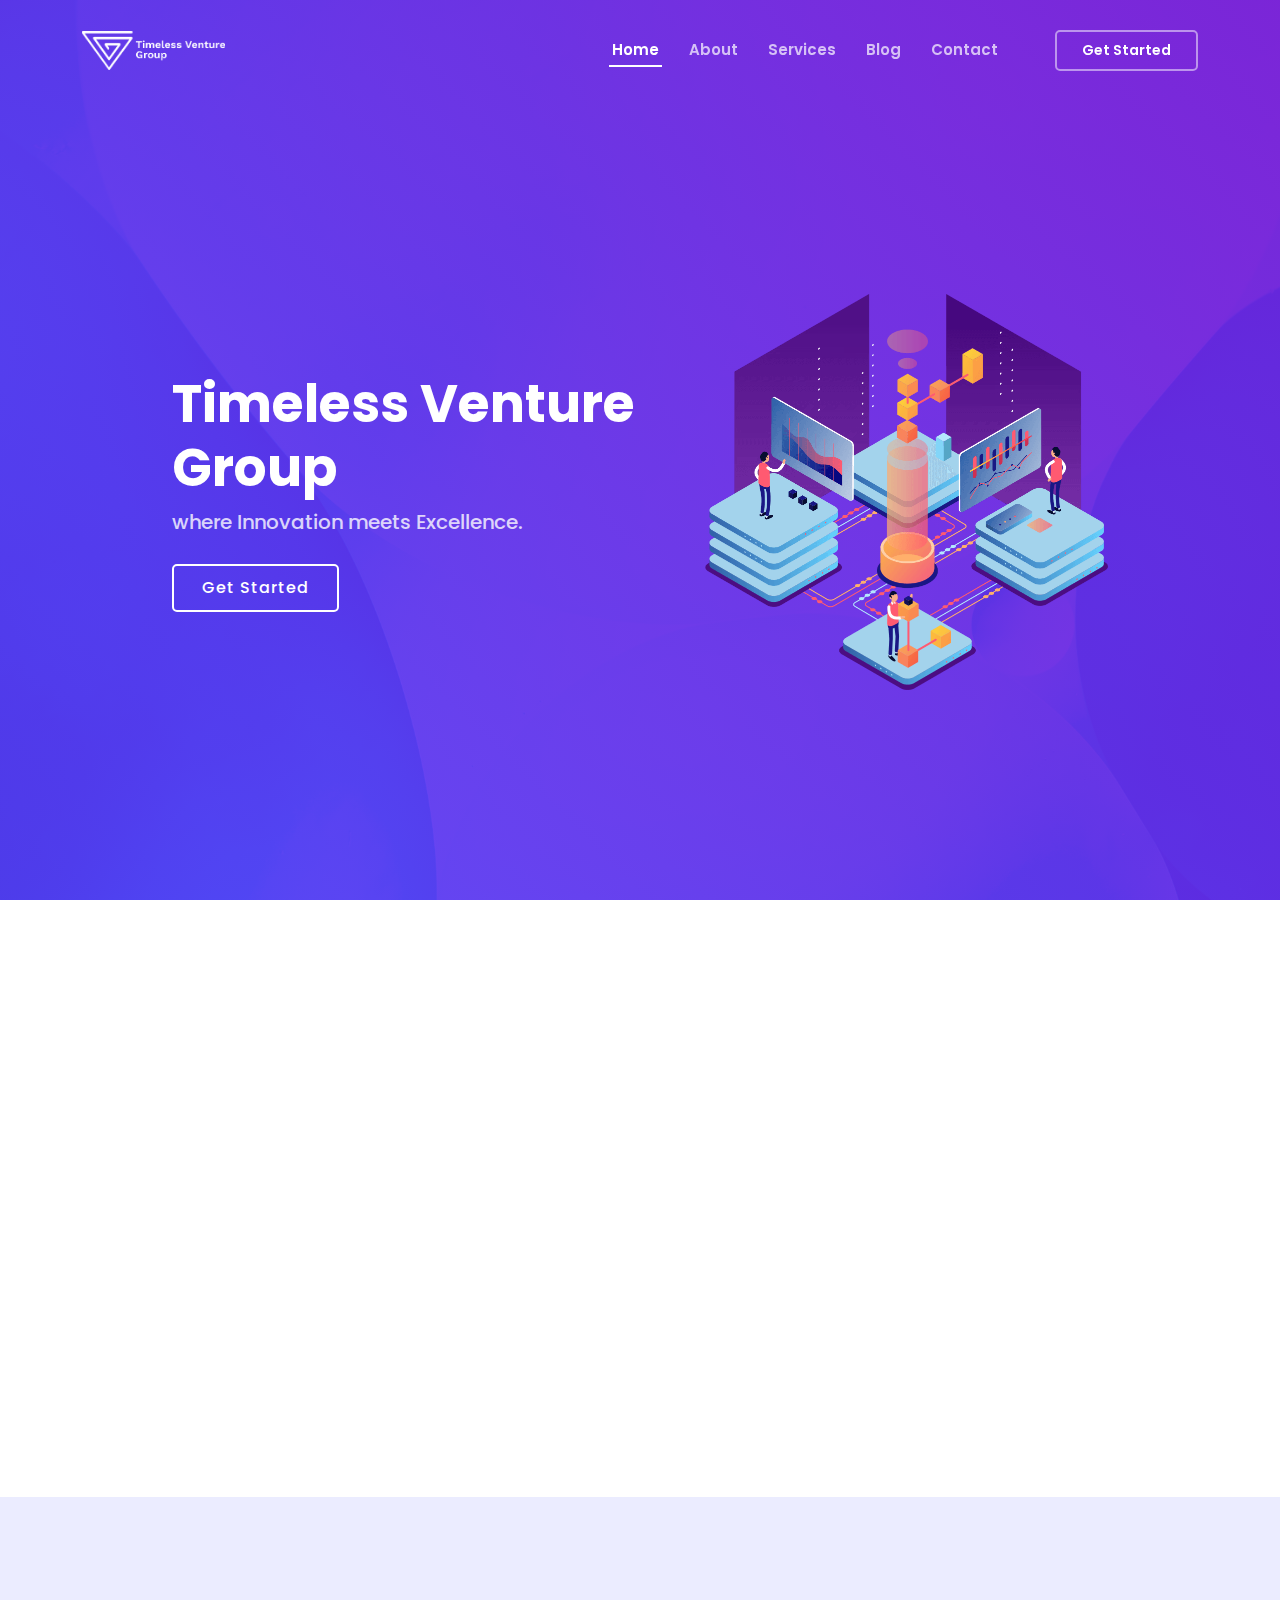
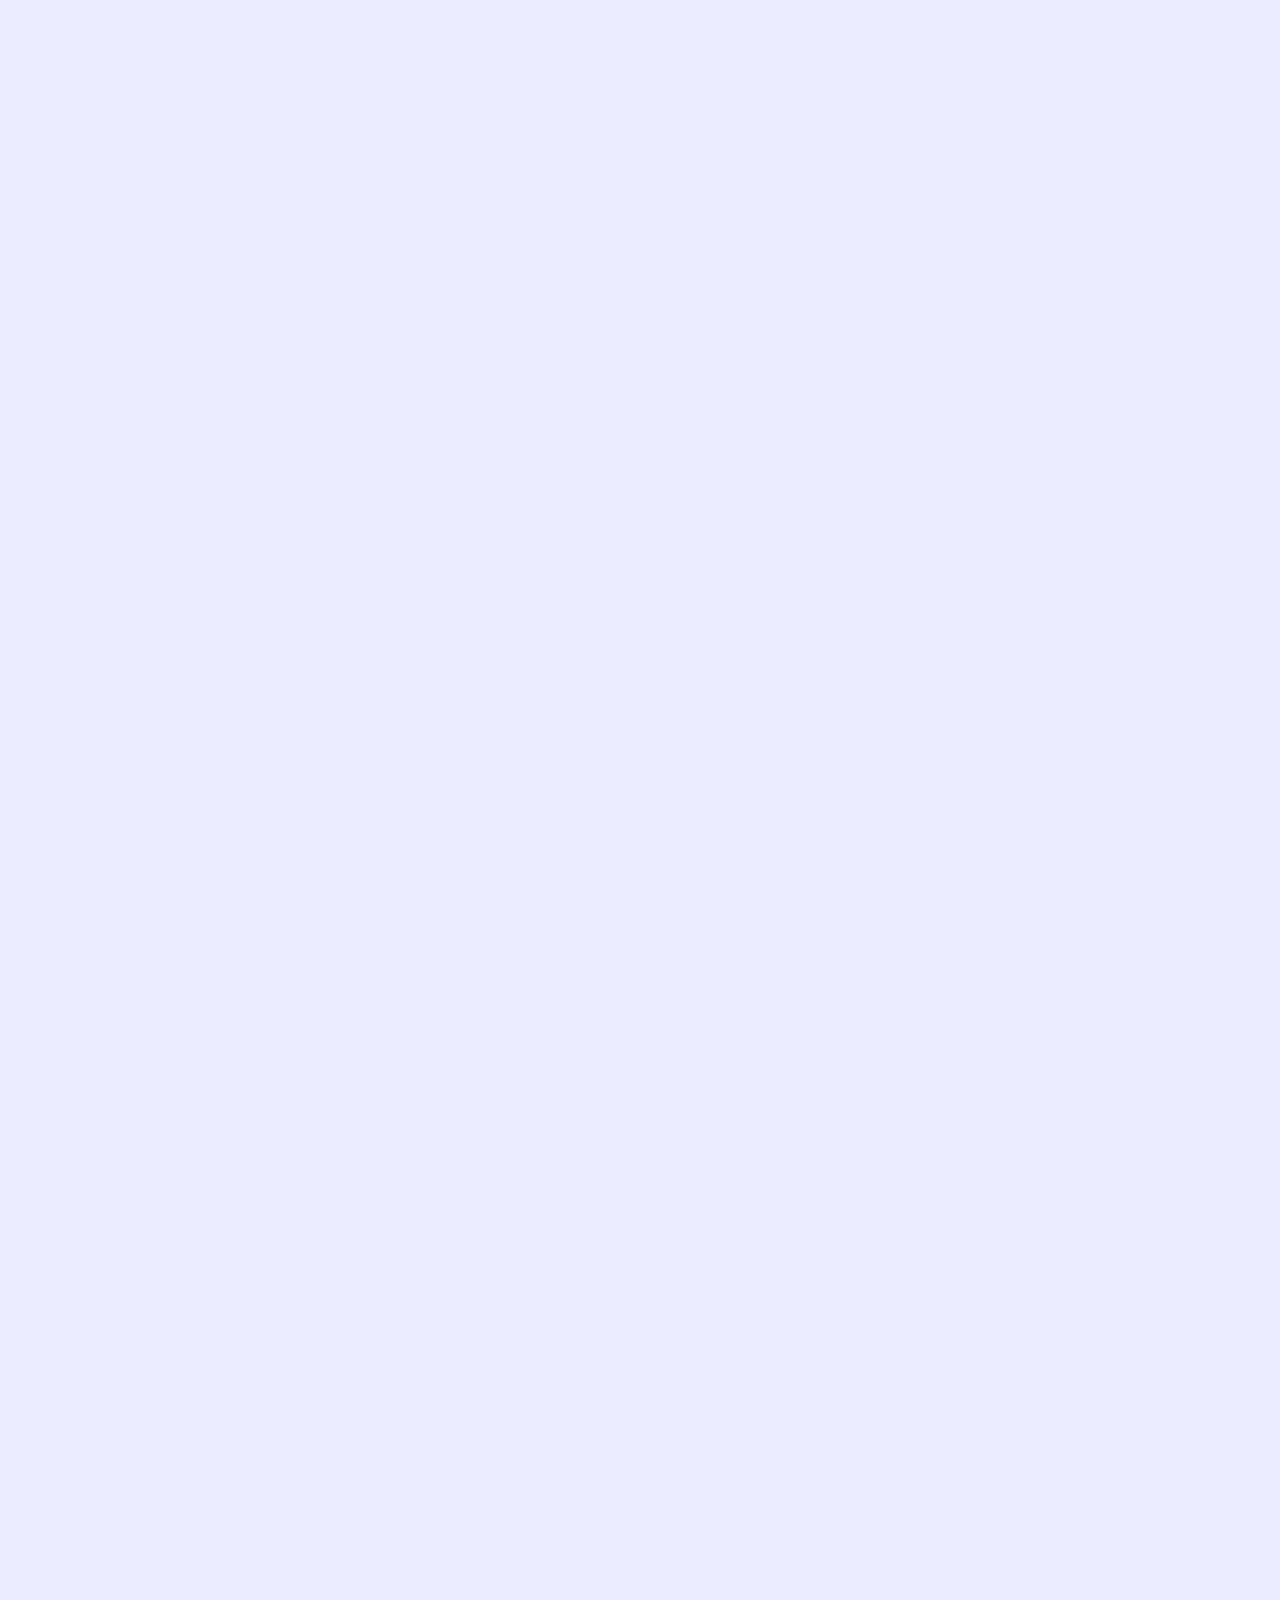
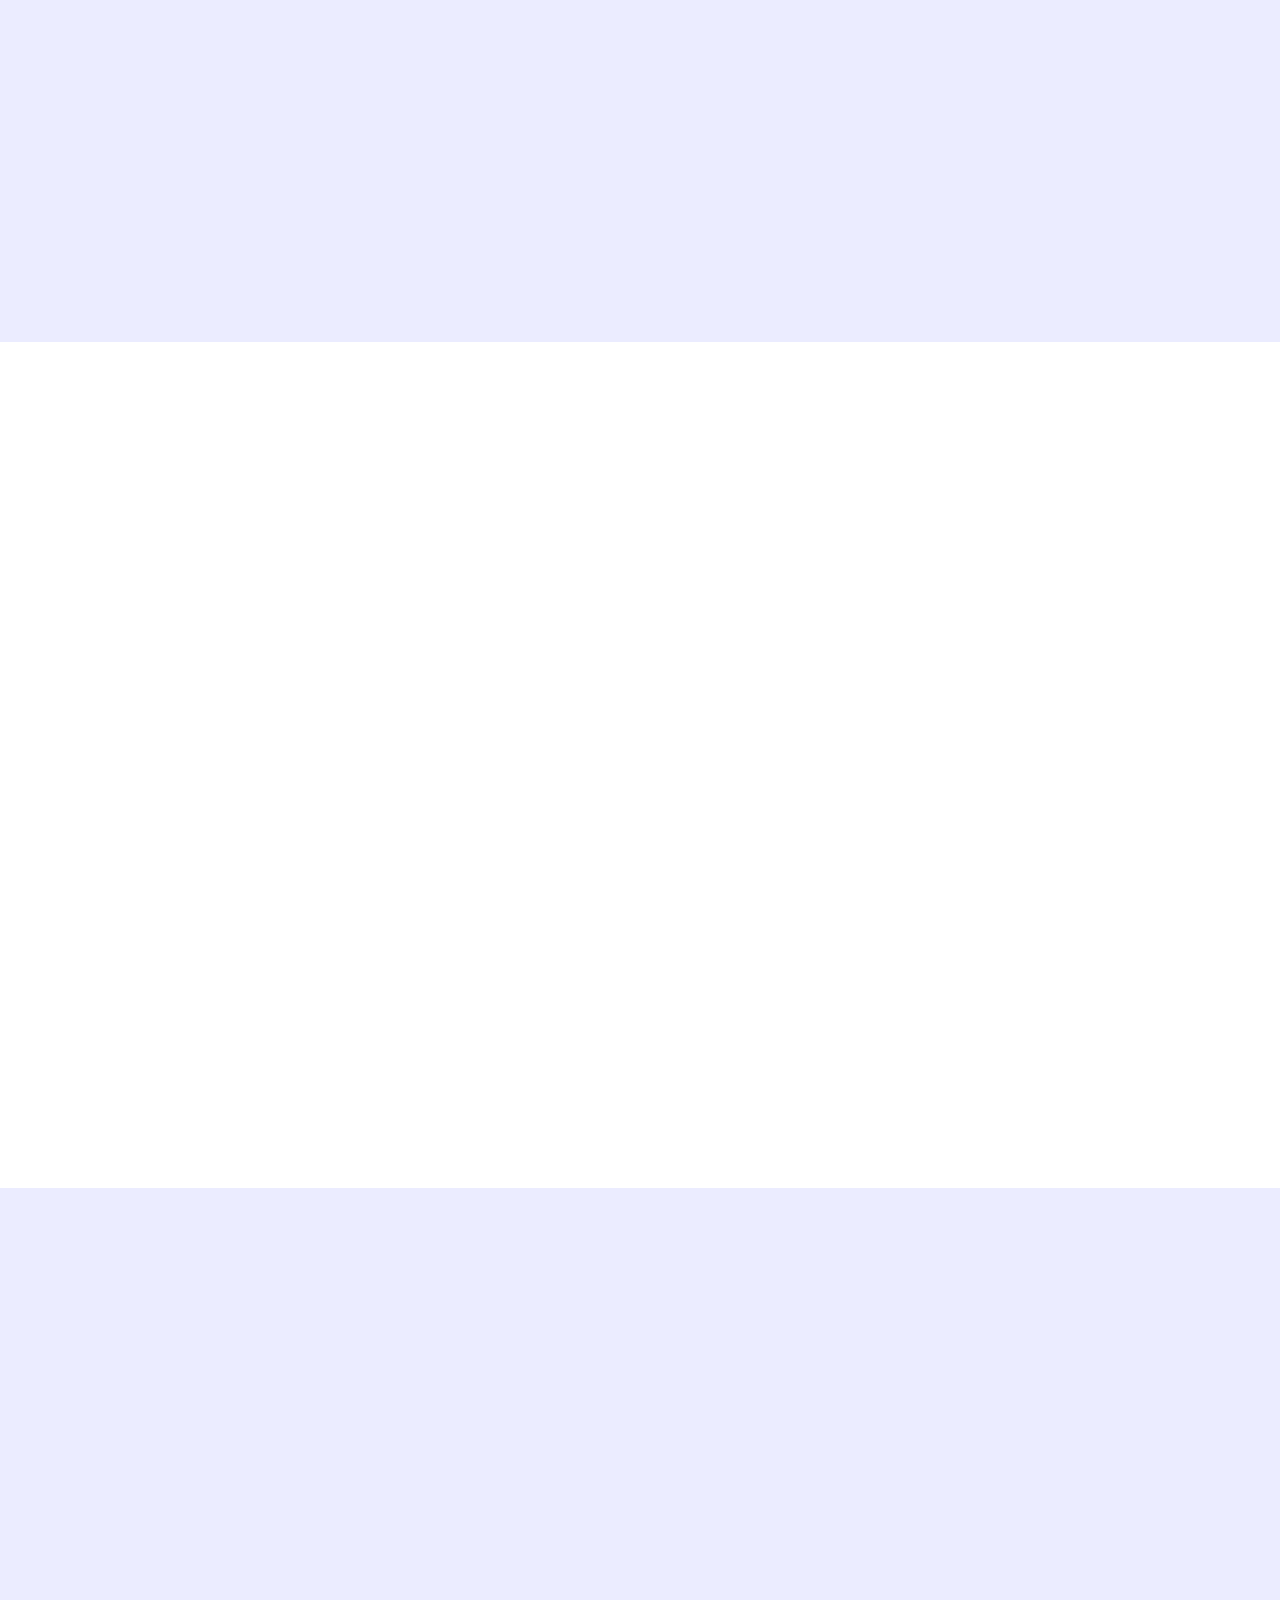
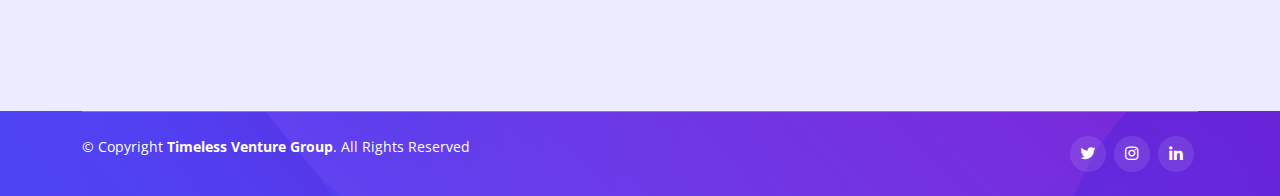
==== index.html @ a807dd1d "ADD" ====
<!DOCTYPE html>
<html lang="en">

<head>
  <meta charset="utf-8">
  <meta content="width=device-width, initial-scale=1.0" name="viewport">

  <title>Timeless Venture Group LLC</title>
  <meta content="" name="description">
  <meta content="" name="keywords">

  <!-- Favicons -->
  <link href="assets/img/TGV.png" rel="icon">
  <link href="assets/img/TGV.png" rel="apple-touch-icon">

  <!-- Google Fonts -->
  <link href="https://fonts.googleapis.com/css?family=Open+Sans:300,300i,400,400i,600,600i,700,700i|Roboto:300,300i,400,400i,500,500i,600,600i,700,700i|Poppins:300,300i,400,400i,500,500i,600,600i,700,700i" rel="stylesheet">

  <!-- Vendor CSS Files -->
  <link href="assets/vendor/aos/aos.css" rel="stylesheet">
  <link href="assets/vendor/bootstrap/css/bootstrap.min.css" rel="stylesheet">
  <link href="assets/vendor/bootstrap-icons/bootstrap-icons.css" rel="stylesheet">
  <link href="assets/vendor/boxicons/css/boxicons.min.css" rel="stylesheet">
  <link href="assets/vendor/glightbox/css/glightbox.min.css" rel="stylesheet">
  <link href="assets/vendor/swiper/swiper-bundle.min.css" rel="stylesheet">

  <!-- Template Main CSS File -->
  <link href="assets/css/style.css" rel="stylesheet">


</head>

<body>

  <!-- ======= Header ======= -->
  <header id="header" class="fixed-top ">
    <div class="container d-flex align-items-center justify-content-between">
      <h1 class="logo"><a href="index.html"></a></h1>
      
     <a href="index.html" class="logo" style="color: #fff; display: block; text-align: left;"><img src="assets/img/TGV.png" alt="" class="img-fluid"></a>

      <nav id="navbar" class="navbar">
        <ul>
          <li><a class="nav-link scrollto active" href="#hero">Home</a></li>
          <li><a class="nav-link scrollto" href="#about">About</a></li>
          <li><a class="nav-link scrollto" href="#services">Services</a></li>
          <li><a class="nav-link scrollto" href="#recent-posts">Blog</a></li>
          <li><a class="nav-link scrollto" href="#contact">Contact</a></li>
          <li><a class="getstarted scrollto" href="#about">Get Started</a></li>
        </ul>
        <i class="bi bi-list mobile-nav-toggle"></i>
      </nav><!-- .navbar -->

    </div>
  </header><!-- End Header -->

  <!-- ======= Hero Section ======= -->
  <section id="hero" class="d-flex align-items-center">

    <div class="container-fluid" data-aos="fade-up">
      <div class="row justify-content-center">
        <div class="col-xl-5 col-lg-6 pt-3 pt-lg-0 order-2 order-lg-1 d-flex flex-column justify-content-center">
          <h1>Timeless Venture Group</h1>
          <h2>where Innovation meets Excellence.</h2>
          <div><a href="#about" class="btn-get-started scrollto">Get Started</a></div>
        </div>
        <div class="col-xl-4 col-lg-6 order-1 order-lg-2 hero-img" data-aos="zoom-in" data-aos-delay="150">
          <img src="assets/img/hero-img.png" class="img-fluid animated" alt="">
        </div>
      </div>
    </div>

  </section><!-- End Hero -->

  <main id="main">

    <!-- ======= About Section ======= -->
    <section id="about" class="about">
      <div class="container">

        <div class="row">
          <div class="col-lg-6 order-1 order-lg-2" data-aos="zoom-in" data-aos-delay="150">
            <img src="assets/img/about.jpg" class="img-fluid" alt="">
          </div>
          <div class="col-lg-6 pt-4 pt-lg-0 order-2 order-lg-1 content" data-aos="fade-right">
            <h3>About</h3>
            <p class="fst-italic">
             Our journey began with a vision to redefine technological landscapes. 
              Established in 2022, we've been at the forefront of AI, ML, and Blockchain innovations, driving the future of businesses.
            </p>
            <ul>
              <li><i class="bi bi-check-circle"></i>Our mission is to empower businesses with cutting-edge technologies.</li>
              <li><i class="bi bi-check-circle"></i>We envision a future where AI, ML, and Blockchain solutions seamlessly integrate into every aspect of organizational success."
</li>
            </ul>
            <a href="#" class="read-more">Read More <i class="bi bi-long-arrow-right"></i></a>
          </div>
        </div>

      </div>
    </section><!-- End About Section -->

    <!-- ======= Counts Section ======= -->

    
    <!-- End Counts Section -->

    <!-- ======= Services Section ======= -->
    <section id="services" class="services section-bg">
      <div class="container" data-aos="fade-up">

        <div class="section-title">
          <h2>Services</h2>
          <p>
            Unlock the Future with our AI, ML, and Blockchain Solutions for SMEs and Large Organizations."
          </p>
        </div>

        <div class="row gy-4">
          <div class="col-lg-4 col-md-6 d-flex align-items-stretch" data-aos="zoom-in" data-aos-delay="100">
            <div class="icon-box iconbox-blue">
              <div class="icon">
                <svg width="100" height="100" viewBox="0 0 600 600" xmlns="http://www.w3.org/2000/svg">
                  <path stroke="none" stroke-width="0" fill="#f5f5f5" d="M300,521.0016835830174C376.1290562159157,517.8887921683347,466.0731472004068,529.7835943286574,510.70327084640275,468.03025145048787C554.3714126377745,407.6079735673963,508.03601936045806,328.9844924480964,491.2728898941984,256.3432110539036C474.5976632858925,184.082847569629,479.9380746630129,96.60480741107993,416.23090153303,58.64404602377083C348.86323505073057,18.502131276798302,261.93793281208167,40.57373210992963,193.5410806939664,78.93577620505333C130.42746243093433,114.334589627462,98.30271207620316,179.96522072025542,76.75703585869454,249.04625023123273C51.97151888228291,328.5150500222984,13.704378332031375,421.85034740162234,66.52175969318436,486.19268352777647C119.04800174914682,550.1803526380478,217.28368757567262,524.383925680826,300,521.0016835830174"></path>
                </svg>
                <i class="bx bxl-dribbble"></i>
              </div>
              <h4><a href="">Predictive Analytics:</a></h4>
              <p>
                Unlock the potential of your data with our predictive analytics solutions. Anticipate trends, optimize resources, and make informed decisions for sustainable growth.
              </p>
            </div>
          </div>

          <div class="col-lg-4 col-md-6 d-flex align-items-stretch" data-aos="zoom-in" data-aos-delay="200">
            <div class="icon-box iconbox-orange ">
              <div class="icon">
                <svg width="100" height="100" viewBox="0 0 600 600" xmlns="http://www.w3.org/2000/svg">
                  <path stroke="none" stroke-width="0" fill="#f5f5f5" d="M300,582.0697525312426C382.5290701553225,586.8405444964366,449.9789794690241,525.3245884688669,502.5850820975895,461.55621195738473C556.606425686781,396.0723002908107,615.8543463187945,314.28637112970534,586.6730223649479,234.56875336149918C558.9533121215079,158.8439757836574,454.9685369536778,164.00468322053177,381.49747125262974,130.76875717737553C312.15926192815925,99.40240125094834,248.97055460311594,18.661163978235184,179.8680185752513,50.54337015887873C110.5421016452524,82.52863877960104,119.82277516462835,180.83849132639028,109.12597500060166,256.43424936330496C100.08760227029461,320.3096726198365,92.17705696193138,384.0621239912766,124.79988738764834,439.7174275375508C164.83382741302287,508.01625554203684,220.96474134820875,577.5009287672846,300,582.0697525312426"></path>
                </svg>
                <i class="bx bx-file"></i>
              </div>
              <h4><a href="">Automation:</a></h4>
              <p>
                Transform your workflow with intelligent automation. Our AI-driven solutions streamline processes, reducing manual effort and maximizing efficiency.
              </p>
            </div>
          </div>

          <div class="col-lg-4 col-md-6 d-flex align-items-stretch" data-aos="zoom-in" data-aos-delay="300">
            <div class="icon-box iconbox-pink">
              <div class="icon">
                <svg width="100" height="100" viewBox="0 0 600 600" xmlns="http://www.w3.org/2000/svg">
                  <path stroke="none" stroke-width="0" fill="#f5f5f5" d="M300,541.5067337569781C382.14930387511276,545.0595476570109,479.8736841581634,548.3450877840088,526.4010558755058,480.5488172755941C571.5218469581645,414.80211281144784,517.5187510058486,332.0715597781072,496.52539010469104,255.14436215662573C477.37192572678356,184.95920475031193,473.57363656557914,105.61284051026155,413.0603344069578,65.22779650032875C343.27470386102294,18.654635553484475,251.2091493199835,5.337323636656869,175.0934190732945,40.62881213300186C97.87086631185822,76.43348514350839,51.98124368387456,156.15599469081315,36.44837278890362,239.84606092416172C21.716077023791087,319.22268207091537,43.775223500013084,401.1760424656574,96.891909868211,461.97329694683043C147.22146801428983,519.5804099606455,223.5754009179313,538.201503339737,300,541.5067337569781"></path>
                </svg>
                <i class="bx bx-tachometer"></i>
              </div>
              <h4><a href="">Adaptive Learning:</a></h4>
              <p>
                Embrace continuous improvement with our adaptive learning models. Our ML solutions evolve alongside your business, providing intelligent insights for strategic decisions.
              </p>
            </div>
          </div>

          <div class="col-lg-4 col-md-6 d-flex align-items-stretch" data-aos="zoom-in" data-aos-delay="100">
            <div class="icon-box iconbox-yellow">
              <div class="icon">
                <svg width="100" height="100" viewBox="0 0 600 600" xmlns="http://www.w3.org/2000/svg">
                  <path stroke="none" stroke-width="0" fill="#f5f5f5" d="M300,503.46388370962813C374.79870501325706,506.71871716319447,464.8034551963731,527.1746412648533,510.4981551193396,467.86667711651364C555.9287308511215,408.9015244558933,512.6030010748507,327.5744911775523,490.211057578863,256.5855673507754C471.097692560561,195.9906835881958,447.69079081568157,138.11976852964426,395.19560036434837,102.3242989838813C329.3053358748298,57.3949838291264,248.02791733380457,8.279543830951368,175.87071277845988,42.242879143198664C103.41431057327972,76.34704239035025,93.79494320519305,170.9812938413882,81.28167332365135,250.07896920659033C70.17666984294237,320.27484674793965,64.84698225790005,396.69656628748305,111.28512138212992,450.4950937839243C156.20124167950087,502.5303643271138,231.32542653798444,500.4755392045468,300,503.46388370962813"></path>
                </svg>
                <i class="bx bx-layer"></i>
              </div>
              <h4><a href="">Pattern Recognition:</a></h4>
              <p>
                Identify patterns and outliers in your data effortlessly. Our ML algorithms enable you to detect trends and anomalies for a comprehensive understanding of your business
              </p>
            </div>
          </div>

          <div class="col-lg-4 col-md-6 d-flex align-items-stretch" data-aos="zoom-in" data-aos-delay="200">
            <div class="icon-box iconbox-red">
              <div class="icon">
                <svg width="100" height="100" viewBox="0 0 600 600" xmlns="http://www.w3.org/2000/svg">
                  <path stroke="none" stroke-width="0" fill="#f5f5f5" d="M300,532.3542879108572C369.38199826031484,532.3153073249985,429.10787420159085,491.63046689027357,474.5244479745417,439.17860296908856C522.8885846962883,383.3225815378663,569.1668002868075,314.3205725914397,550.7432151929288,242.7694973846089C532.6665558377875,172.5657663291529,456.2379748765914,142.6223662098291,390.3689995646985,112.34683881706744C326.66090330228417,83.06452184765237,258.84405631176094,53.51806209861945,193.32584062364296,78.48882559362697C121.61183558270385,105.82097193414197,62.805066853699245,167.19869350419734,48.57481801355237,242.6138429142374C34.843463184063346,315.3850353017275,76.69343916112496,383.4422959591041,125.22947124332185,439.3748458443577C170.7312796277747,491.8107796887764,230.57421082200815,532.3932930995766,300,532.3542879108572"></path>
                </svg>
                <i class="bx bx-slideshow"></i>
              </div>
              <h4><a href="">Decentralized Security:</a></h4>
              <p>
                Ensure the security and integrity of your transactions with our decentralized blockchain solutions. Trust, transparency, and tamper-proof records redefine how you do business.
              </p>
            </div>
          </div>

          <div class="col-lg-4 col-md-6 d-flex align-items-stretch" data-aos="zoom-in" data-aos-delay="300">
            <div class="icon-box iconbox-teal">
              <div class="icon">
                <svg width="100" height="100" viewBox="0 0 600 600" xmlns="http://www.w3.org/2000/svg">
                  <path stroke="none" stroke-width="0" fill="#f5f5f5" d="M300,566.797414625762C385.7384707136149,576.1784315230908,478.7894351017131,552.8928747891023,531.9192734346935,484.94944893311C584.6109503024035,417.5663521118492,582.489472248146,322.67544863468447,553.9536738515405,242.03673114598146C529.1557734026468,171.96086150256528,465.24506316201064,127.66468636344209,395.9583748389544,100.7403814666027C334.2173773831606,76.7482773500951,269.4350130405921,84.62216499799875,207.1952322260088,107.2889140133804C132.92018162631612,134.33871894543012,41.79353780512637,160.00259165414826,22.644507872594943,236.69541883565114C3.319112789854554,314.0945973066697,72.72355303640163,379.243833228382,124.04198916343866,440.3218312028393C172.9286146004772,498.5055451809895,224.45579914871206,558.5317968840102,300,566.797414625762"></path>
                </svg>
                <i class="bx bx-arch"></i>
              </div>
              <h4><a href="">Smart Contracts:</a></h4>
              <p>
                Automate and secure your agreements with smart contracts. Our blockchain technology ensures enforceable and transparent contracts for seamless transactions.
              </p>
            </div>
          </div>

        </div>

      </div>
    </section><!-- End Services Section -->

       <!-- Clients Section - Home Page -->
 
    <!-- End Clients Section -->

     <!-- ======= Testimonials Section ======= -->
    <section id="testimonials" class="testimonials section-bg">
      <div class="container" data-aos="fade-up">

        <div class="section-title">
          <h2>Clients and Partners</h2>
          <p>
            Timeless Venture Group LLC is proud to collaborate with industry leaders in AI, ML, and Blockchain. Together, we shape the future of technological advancements.
          </p>
        </div>

        <div class="testimonials-slider swiper" data-aos="fade-up" data-aos-delay="100">
          <div class="swiper-wrapper">

            <div class="swiper-slide">
              <div class="testimonial-item">
                <p>
                  <i class="bx bxs-quote-alt-left quote-icon-left"></i>
             Timeless Venture Group commitment to blurring the lines between disciplines not only encourages creativity but also leads to groundbreaking solutions. For academic institutions and workplaces seeking to embrace interdisciplinary collaboration and drive innovation forward, Timeless Venture Group is undoubtedly a trailblazer worth partnering with.
                  <i class="bx bxs-quote-alt-right quote-icon-right"></i>
                </p>
                <img src="assets/img/seun.jpeg" class="testimonial-img" alt="">
                <h3>Seun Olatunji</h3>
                <h4>Creative Team Lead</h4>
              </div>
            </div><!-- End testimonial item -->

            <div class="swiper-slide">
              <div class="testimonial-item">
                <p>
                  <i class="bx bxs-quote-alt-left quote-icon-left"></i>
            The blockchain development team at Timeless Venture Group played a crucial role in the development of our sustainable development project. The solutions provided were of immense value to our operations. I eagerly anticipate future collaborations with this company.
                  <i class="bx bxs-quote-alt-right quote-icon-right"></i>
                </p>
                <img src="assets/img/tm5.jpeg" class="testimonial-img" alt="">
                <h3>Liberation in AI Consulting</h3>
                <h4>Founder</h4>
              </div>
            </div><!-- End testimonial item -->

            <div class="swiper-slide">
              <div class="testimonial-item">
                <p>
                  <i class="bx bxs-quote-alt-left quote-icon-left"></i>
         With AI as the future, I firmly believe in Timeless Venture Group’s ability to guide organizations towards their AI and automation objectives. Trustworthy and forward-thinking, Timeless Venture Group is the partner you need to navigate the transformative landscape of AI seamlessly.
                  <i class="bx bxs-quote-alt-right quote-icon-right"></i>
                </p>
                <img src="assets/img/tm3.jpeg" class="testimonial-img" alt="">
                <h3>Cynthia Nosiri</h3>
                <h4>AI researcher</h4>
              </div>
            </div><!-- End testimonial item -->

            <div class="swiper-slide">
              <div class="testimonial-item">
                <p>
                  <i class="bx bxs-quote-alt-left quote-icon-left"></i>
            Working with the team at Timeless Venture Group feels like having true partners who are invested in one another's success. I couldn't be happier with our results!
                  <i class="bx bxs-quote-alt-right quote-icon-right"></i>
                </p>
                <img src="assets/img/tm4.jpeg" class="testimonial-img" alt="">
                <h3>Akintunde Opaleye</h3>
                <h4>CEO, ThinkNodes</h4>
              </div>
            </div><!-- End testimonial item -->

            <div class="swiper-slide">
              <div class="testimonial-item">
                <p>
                  <i class="bx bxs-quote-alt-left quote-icon-left"></i>
         Timeless Venture Group provides exceptional AI, ML and Blockchain services, establishing themselves as a trusted partner beyond mere technology providers.
                  <i class="bx bxs-quote-alt-right quote-icon-right"></i>
                </p>
                <img src="assets/img/tm2.jpeg" class="testimonial-img" alt="">
                <h3>Yomi Aderibigbe </h3>
                <h4>Founder, Megalf Global Network</h4>
              </div>
            </div><!-- End testimonial item -->

          </div>
          <div class="swiper-pagination"></div>
        </div>

      </div>
    </section><!-- End Testimonials Section -->


    <!-- Team Section - Home Page -->
  
    <!-- End Team Section -->

    <!-- ======= Features Section ======= -->
    
    <!-- End Features Section -->

    <!-- ======= Testimonials Section ======= -->
   
    <!-- End Testimonials Section -->
    
    

    <!-- ======= Portfolio Section ======= -->
   
    <!-- End Portfolio Section -->

    <!-- ======= Pricing Section ======= -->
  
    <!-- End Pricing Section -->

    <!-- ======= Frequently Asked Questions Section ======= -->
    
    <!-- End Frequently Asked Questions Section -->

     <!-- Team Section - Home Page -->
    
    <!-- End Team Section -->

    

    <!-- Recent-posts Section - Home Page -->
    <section id="recent-posts" class="recent-posts">

      <!--  Section Title -->
      <div class="container section-title" data-aos="fade-up">
        <h2>Stay Informed</h2>
        <p>
          Explore our blog for the latest insights, trends, and news in the world of AI, ML, and Blockchain. Stay ahead of the curve with our expert analysis and thought leadership.
        </p>
      </div><!-- End Section Title -->

      <div class="container">

        <div class="row gy-4">

          <div class="col-xl-4 col-md-6" data-aos="fade-up" data-aos-delay="100">
            <article>

              <div class="post-img">
                <img src="assets/img/ai-1.png" alt="" class="img-fluid">
              </div>

              <p class="post-category">Artificial Intelligence</p>

              <h3 class="title">
                <a href="https://medium.com/@temitopeajibola7/ai-in-healthcare-a-symphony-of-empathy-innovation-and-infinite-possibilities-03b1ea86a6bb">AI in Healthcare: A Symphony of Empathy, Innovation, and Infinite Possibilities</a>
              </h3>

              <div class="d-flex align-items-center">
                <img src="assets/img/tm-28.jpeg" alt="" class="img-fluid post-author-img flex-shrink-0">
                <div class="post-meta">
                  <p class="post-author">Temitope Ajibola</p>
                  <p class="post-date">
                    <time datetime="2022-01-01">Dec 27, 2023</time>
                  </p>
                </div>
              </div>

            </article>
          </div><!-- End post list item -->

          <div class="col-xl-4 col-md-6" data-aos="fade-up" data-aos-delay="200">
            <article>

              <div class="post-img">
                <img src="assets/img/ai-2.jpeg" alt="" class="img-fluid">
              </div>

              <p class="post-category">Blockchain</p>

              <h3 class="title">
                <a href="https://medium.com/@temitopeajibola7/empowering-underserved-communities-fintechs-new-era-with-ai-blockchain-and-open-banking-2f6745ec61ee">Empowering Underserved Communities: Fintech’s New Era with AI, Blockchain, and Open Banking</a>
              </h3>

              <div class="d-flex align-items-center">
                <img src="assets/img/tm-28.jpeg" alt="" class="img-fluid post-author-img flex-shrink-0">
                <div class="post-meta">
                  <p class="post-author">Temitope Ajibola</p>
                  <p class="post-date">
                    <time datetime="2022-01-01">Dec 25, 2023</time>
                  </p>
                </div>
              </div>

            </article>
          </div><!-- End post list item -->

          <div class="col-xl-4 col-md-6" data-aos="fade-up" data-aos-delay="300">
            <article>

              <div class="post-img">
                <img src="assets/img/ai-3.webp" alt="" class="img-fluid">
              </div>

              <p class="post-category">AI in Venture Capitals</p>

              <h2 class="title">
                <a href="https://medium.com/@temitopeajibola7/charting-new-horizons-a-deep-dive-into-ai-global-talent-mobility-and-venture-capital-for-dec7f338a52c">Charting New Horizons: A Deep Dive into AI, Global Talent Mobility, and Venture Capital for Marginalized Communities</a>
              </h2>

              <div class="d-flex align-items-center">
                <img src="assets/img/tm-28.jpeg" alt="" class="img-fluid post-author-img flex-shrink-0">
                <div class="post-meta">
                  <p class="post-author">Temitope Ajibola</p>
                  <p class="post-date">
                    <time datetime="2022-01-01">Dec 19, 2023</time>
                  </p>
                </div>
              </div>

            </article>
          </div><!-- End post list item -->

        </div><!-- End recent posts list -->

      </div>

    </section><!-- End Recent-posts Section -->

     <!-- ======= Contact Section ======= -->
    <section id="contact" class="contact section-bg">
      <div class="container" data-aos="fade-up">

        <div class="section-title">
          <h2>Get in Touch</h2>
          <p>
            Ready to explore the future of technology with Timeless Venture Group LLC? Contact us for inquiries, collaborations, and consultations.
          </p>
        </div>

        <div class="row">
          <div class="col-lg-6">
            <div class="info-box mb-4">
              <i class="bx bx-map"></i>
              <h3>Our Address</h3>
              <p>7500, Old Harford Road, MD 21234</p>
            </div>
          </div>

          <div class="col-lg-3 col-md-6">
            <div class="info-box  mb-4">
              <i class="bx bx-envelope"></i>
              <h3>Email Us</h3>
              <p>contact@timelessventuregroup.com</p>
            </div>
          </div>

          <div class="col-lg-3 col-md-6">
            <div class="info-box  mb-4">
              <i class="bx bx-phone-call"></i>
              <h3>Call Us</h3>
              <p>+1( 667)354-8802</p>
            </div>
          </div>

        </div>


      </div>
    </section><!-- End Contact Section -->

  </main><!-- End #main -->

  <!-- ======= Footer ======= -->
  <footer id="footer">

    <div class="container">

      <div class="copyright-wrap d-md-flex py-4">
        <div class="me-md-auto text-center text-md-start">
          <div class="copyright">
            &copy; Copyright <strong><span>Timeless Venture Group</span></strong>. All Rights Reserved
          </div>
          
        </div>
        <div class="social-links text-center text-md-right pt-3 pt-md-0">
          <a href="https://twitter.com/timeless_vg" class="twitter"><i class="bx bxl-twitter"></i></a>
          <a href="https://www.instagram.com/timeless_vg/" class="instagram"><i class="bx bxl-instagram"></i></a>
          <a href="https://www.linkedin.com/company/timeless-venture-group-llc/" class="linkedin"><i class="bx bxl-linkedin"></i></a>
        </div>
      </div>

    </div>
  </footer><!-- End Footer -->

  <a href="#" class="back-to-top d-flex align-items-center justify-content-center"><i class="bi bi-arrow-up-short"></i></a>
  <div id="preloader"></div>

  <!-- Vendor JS Files -->
  <script src="assets/vendor/purecounter/purecounter_vanilla.js"></script>
  <script src="assets/vendor/aos/aos.js"></script>
  <script src="assets/vendor/bootstrap/js/bootstrap.bundle.min.js"></script>
  <script src="assets/vendor/glightbox/js/glightbox.min.js"></script>
  <script src="assets/vendor/isotope-layout/isotope.pkgd.min.js"></script>
  <script src="assets/vendor/swiper/swiper-bundle.min.js"></script>
  <script src="assets/vendor/php-email-form/validate.js"></script>

  <!-- Template Main JS File -->
  <script src="assets/js/main.js"></script>

</body>

</html>
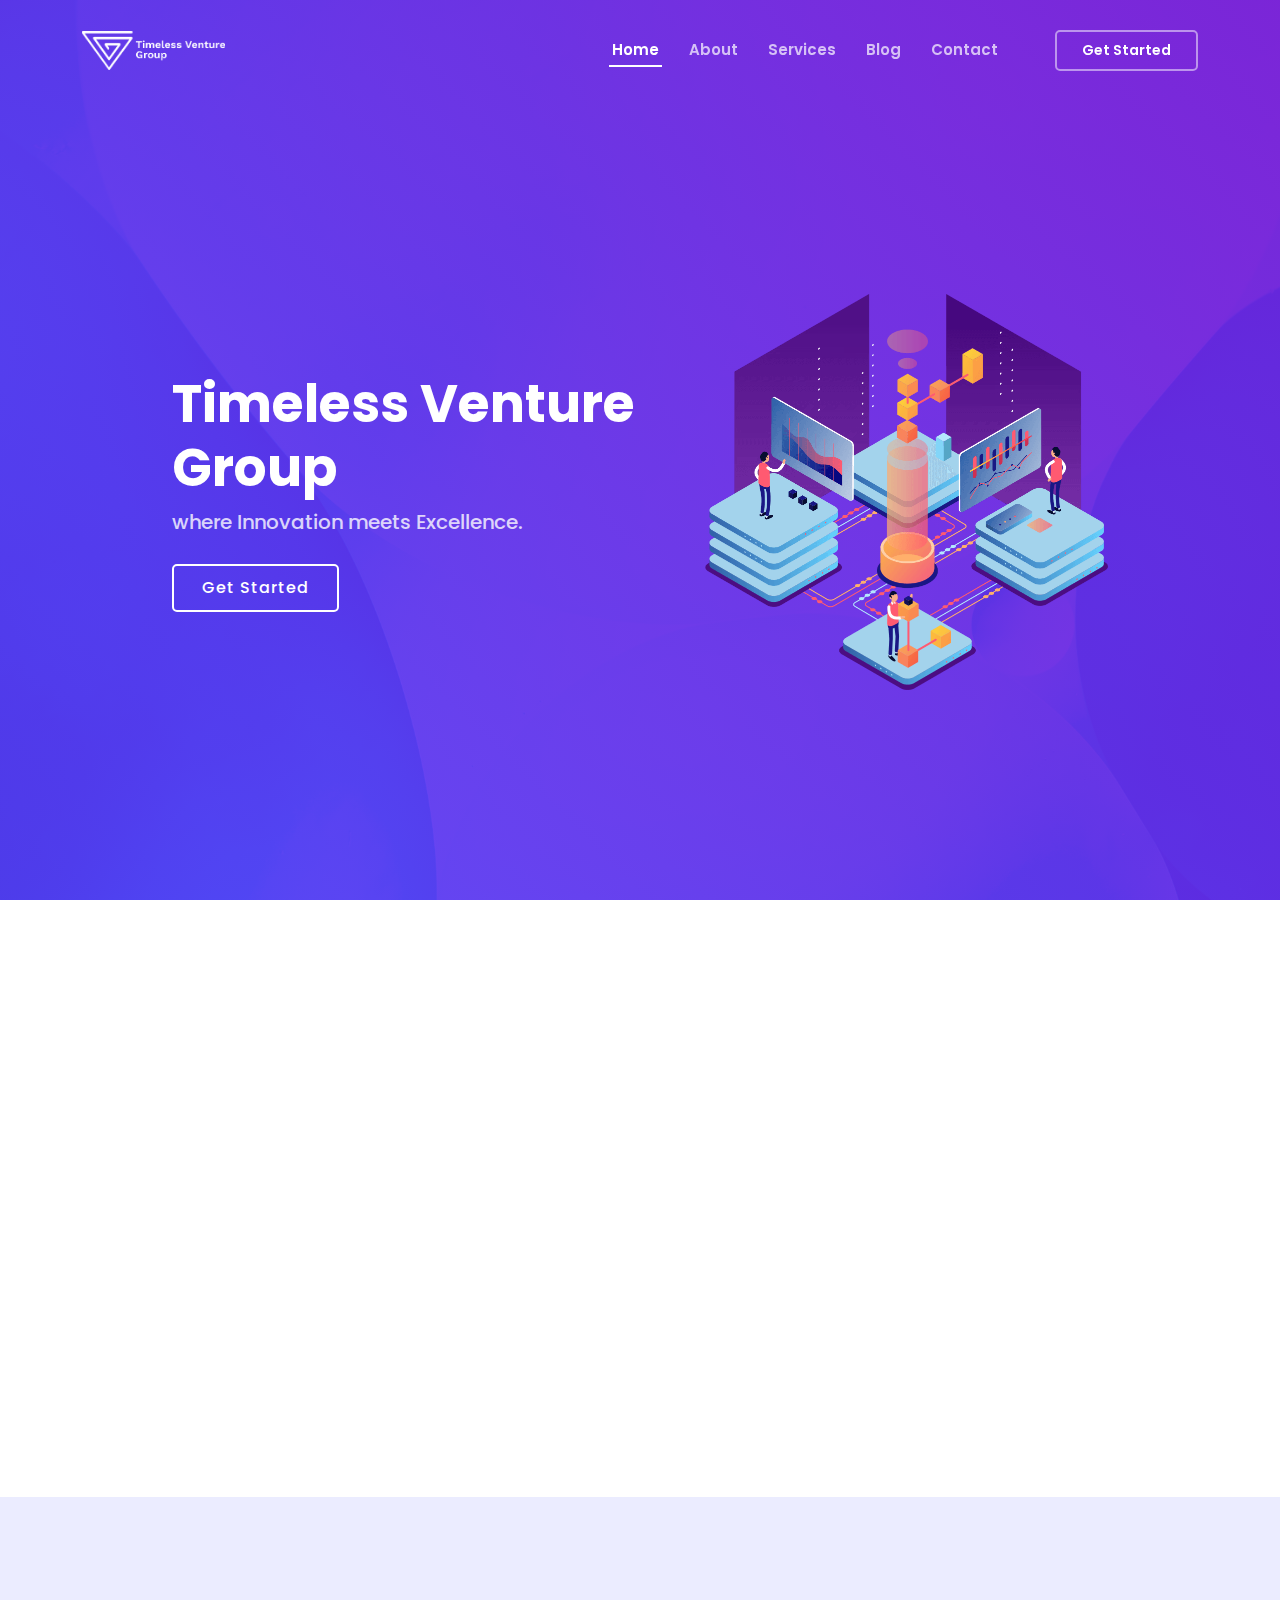
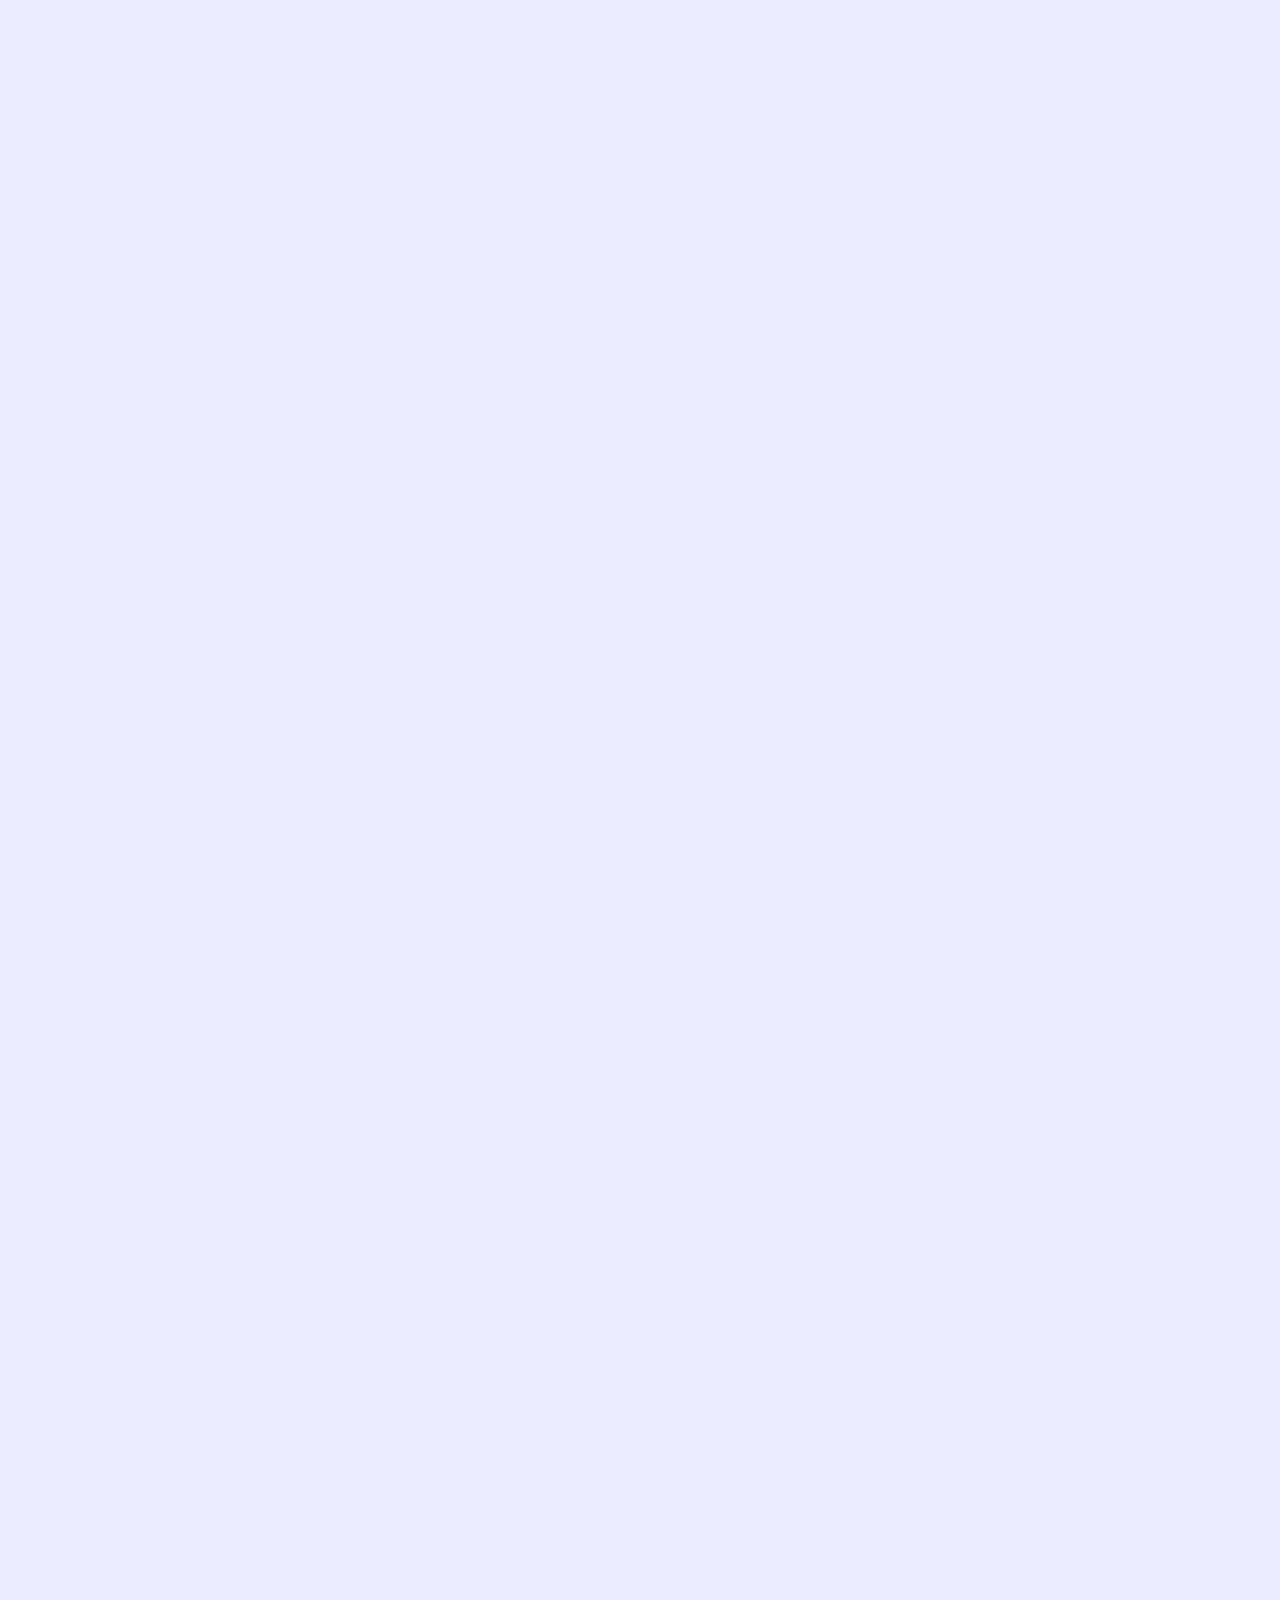
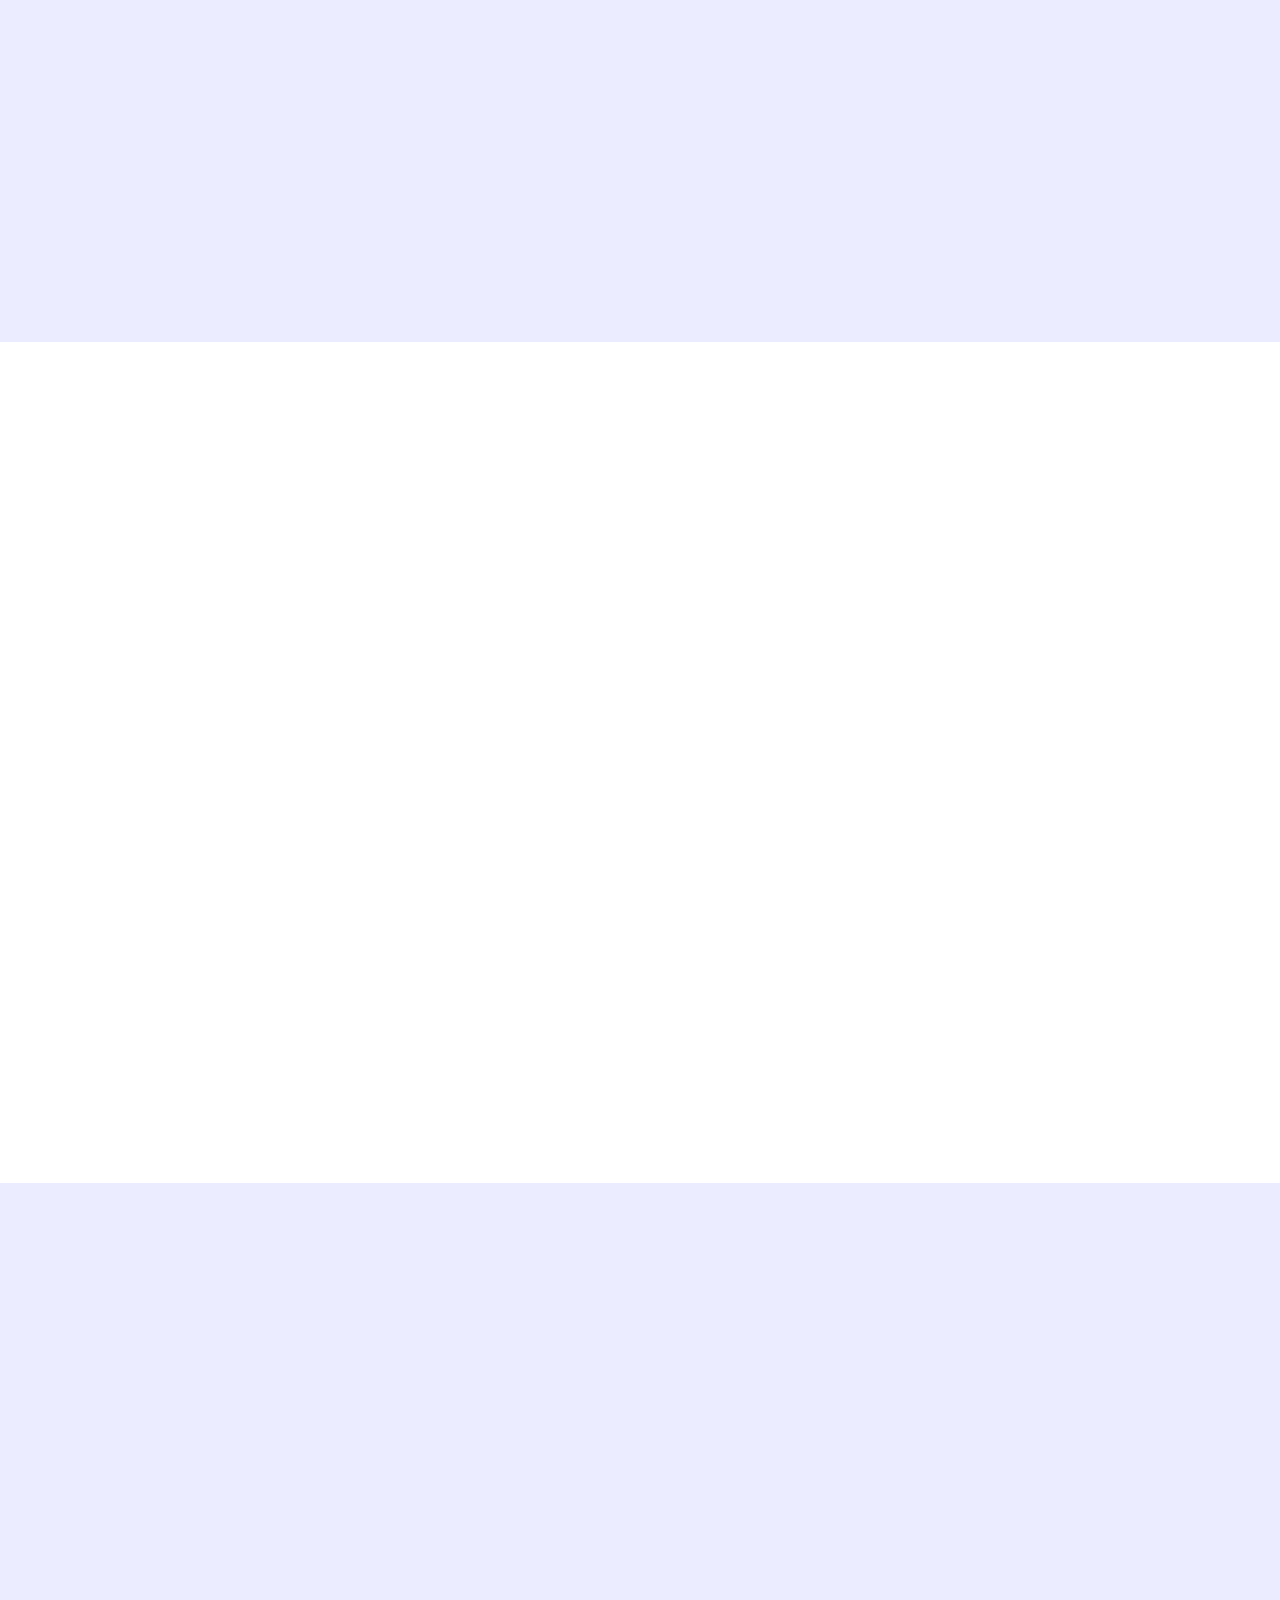
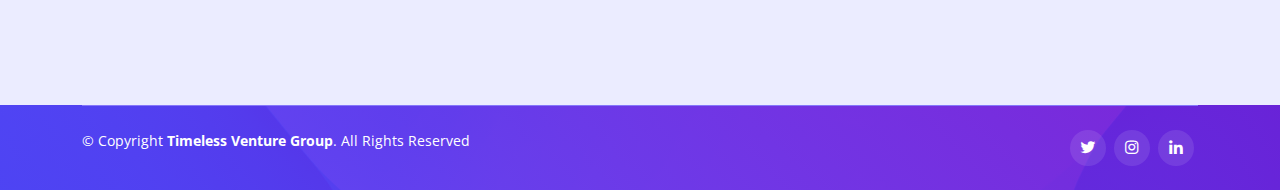
==== commit 47107516: "Update index.html" ====
--- a/index.html
+++ b/index.html
@@ -365,7 +365,7 @@
               </h3>
 
               <div class="d-flex align-items-center">
-                <img src="assets/img/tm-28.jpeg" alt="" class="img-fluid post-author-img flex-shrink-0">
+                <img src="assets/img/tm30.jpeg" alt="" class="img-fluid post-author-img flex-shrink-0">
                 <div class="post-meta">
                   <p class="post-author">Temitope Ajibola</p>
                   <p class="post-date">
@@ -391,7 +391,7 @@
               </h3>
 
               <div class="d-flex align-items-center">
-                <img src="assets/img/tm-28.jpeg" alt="" class="img-fluid post-author-img flex-shrink-0">
+                <img src="assets/img/tm30.jpeg" alt="" class="img-fluid post-author-img flex-shrink-0">
                 <div class="post-meta">
                   <p class="post-author">Temitope Ajibola</p>
                   <p class="post-date">
@@ -417,7 +417,7 @@
               </h2>
 
               <div class="d-flex align-items-center">
-                <img src="assets/img/tm-28.jpeg" alt="" class="img-fluid post-author-img flex-shrink-0">
+                <img src="assets/img/tm30.jpeg" alt="" class="img-fluid post-author-img flex-shrink-0">
                 <div class="post-meta">
                   <p class="post-author">Temitope Ajibola</p>
                   <p class="post-date">
